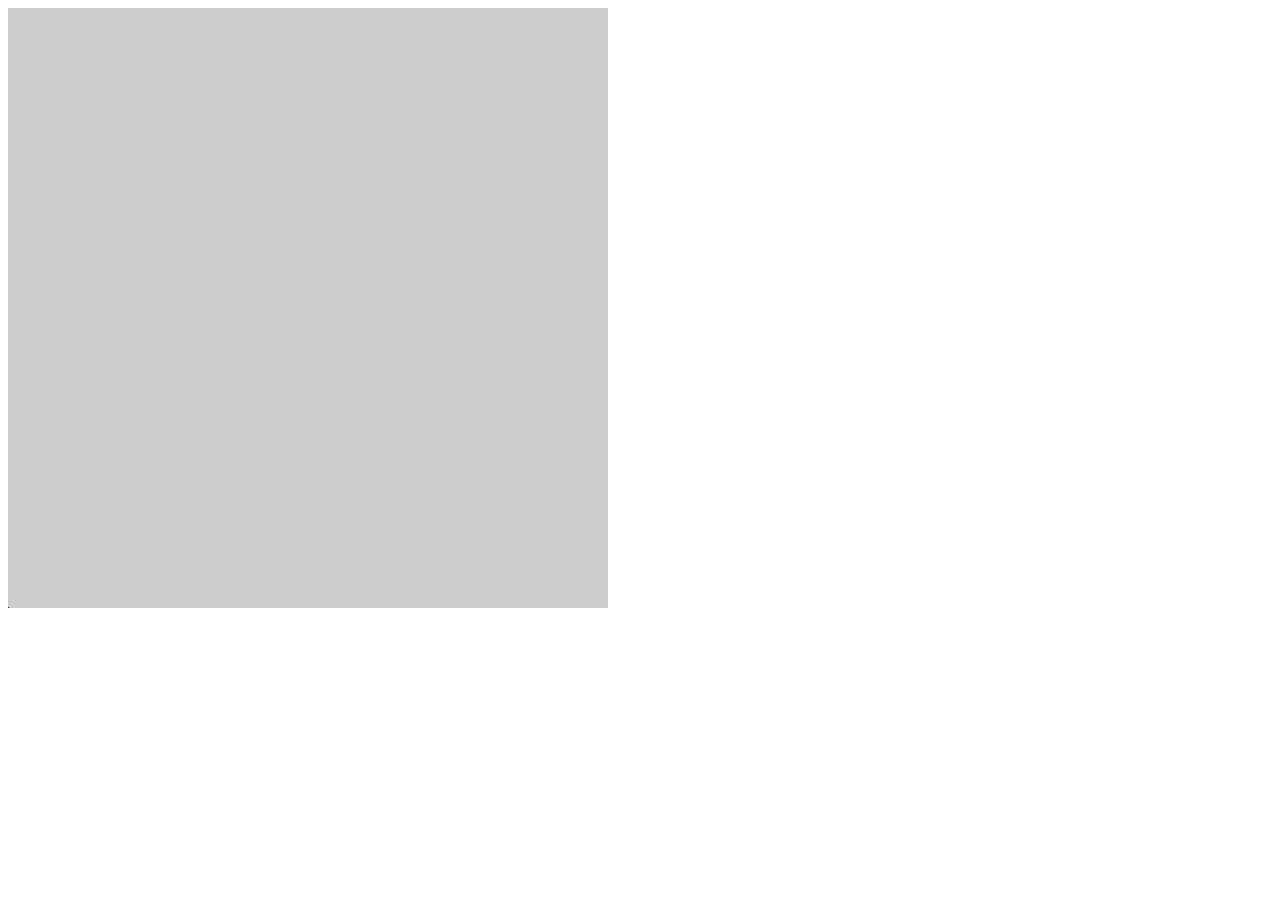
==== index.html @ 2315db24 "Add files via upload" ====
<!DOCTYPE html>
<html lang="pt-br">
<head>
    <meta charset="UTF-8">
    <title>Bresenham</title>
</head>
<body>

    <canvas id="glCanvas" width="600" height="600"></canvas>

    <script id="vertex-shader" type="x-shader/x-vertex">
        attribute vec2 aPosition;
        uniform vec2 uResolution;

        void main() {
            vec2 position = aPosition / uResolution;
            position = position * 2.0 - 1.0;

            gl_Position = vec4(position.x, position.y, 0.0, 1.0);
            gl_PointSize = 2.0;
        }
    </script>

    <script id="fragment-shader" type="x-shader/x-fragment">
        precision mediump float;

        uniform vec4 uColor;

        void main() {
            gl_FragColor = uColor;
        }
    </script>

    <script src="main.js"></script>
</body>
</html>
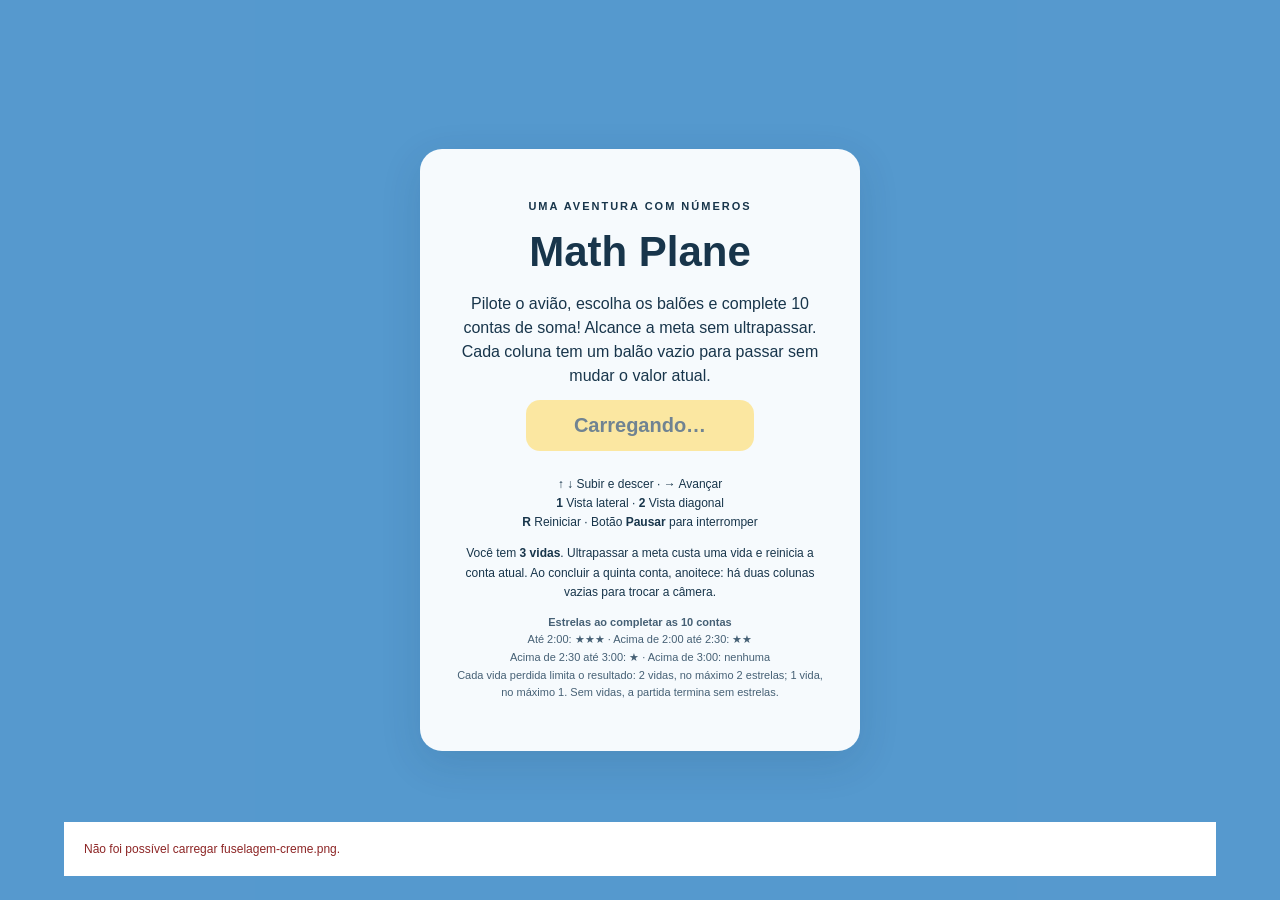
==== commit 1185eb66: "Entrega 5 com sistema de adição" ====
--- a/index.html
+++ b/index.html
@@ -1,36 +1,71 @@
-<!DOCTYPE html>
-<html lang="pt-br">
+<!doctype html>
+<html lang="pt-BR">
 <head>
-    <meta charset="UTF-8">
-    <title>Bresenham</title>
+    <meta charset="utf-8">
+    <meta name="viewport" content="width=device-width,initial-scale=1">
+    <title>Math Plane</title>
+    <link rel="stylesheet" href="style.css">
 </head>
 <body>
+    <canvas id="scene" aria-label="Avião em voo diante de dezesseis balões amarelos"></canvas>
+    <header class="hud" hidden>
+        <div class="challenge" aria-label="Desafio 1 de 10">
+            <span id="operation-label">SOMA</span>
+            <strong id="challenge-value">1 / 10</strong>
+        </div>
 
-    <canvas id="glCanvas" width="600" height="600"></canvas>
+        <div class="title-panel">
+            <strong>Math Plane</strong>
+            <button id="pause-button" class="pause-button" type="button" disabled>Pausar</button>
+            <p><b>→</b> Avançar · <b>↑ ↓</b> Subir/descer · <b>R</b> Reiniciar · <b>1</b> Vista lateral · <b>2</b> Vista diagonal</p>
+        </div>
 
-    <script id="vertex-shader" type="x-shader/x-vertex">
-        attribute vec2 aPosition;
-        uniform vec2 uResolution;
 
-        void main() {
-            vec2 position = aPosition / uResolution;
-            position = position * 2.0 - 1.0;
-
-            gl_Position = vec4(position.x, position.y, 0.0, 1.0);
-            gl_PointSize = 2.0;
-        }
-    </script>
-
-    <script id="fragment-shader" type="x-shader/x-fragment">
-        precision mediump float;
-
-        uniform vec4 uColor;
-
-        void main() {
-            gl_FragColor = uColor;
-        }
-    </script>
-
-    <script src="main.js"></script>
+        <div class="scores" aria-label="Atual 0 e meta 15">
+            <div class="score current">
+                <span>ATUAL</span>
+                <strong id="current-value">0</strong>
+            </div>
+            <div class="score target">
+                <span>META</span>
+                <strong id="target-value">15</strong>
+            </div>
+        </div>
+    </header>
+    <div class="flight-status" aria-label="Vidas, estrelas e tempo">
+        <span>VIDAS <strong id="lives-value">♥♥♥</strong></span>
+        <span>ESTRELAS <strong id="stars-value">★★★</strong></span>
+        <span>TEMPO <strong id="time-value">0:00</strong></span>
+    </div>
+    <p id="message" class="message" role="status" hidden></p>
+    <section id="menu" class="menu" aria-labelledby="menu-title">
+        <div class="menu-card">
+            <p class="eyebrow">UMA AVENTURA COM NÚMEROS</p>
+            <h1 id="menu-title">Math Plane</h1>
+            <div id="menu-text">Pilote o avião, escolha os balões e complete 10 contas de soma! Alcance a meta sem ultrapassar. Cada coluna tem um balão vazio para passar sem mudar o valor atual.</div>
+            <button id="play" type="button" disabled>Carregando…</button>
+            <button id="result-home" class="result-home" type="button" hidden>Voltar à tela inicial</button>
+            <div id="menu-instructions">
+                <p class="menu-controls"><b>↑ ↓</b> Subir e descer · <b>→</b> Avançar<br><b>1</b> Vista lateral · <b>2</b> Vista diagonal<br><b>R</b> Reiniciar · Botão <b>Pausar</b> para interromper</p>
+                <p class="menu-controls">Você tem <b>3 vidas</b>. Ultrapassar a meta custa uma vida e reinicia a conta atual. Ao concluir a quinta conta, anoitece: há duas colunas vazias para trocar a câmera.</p>
+                <p class="star-rules"><b>Estrelas ao completar as 10 contas</b><br>Até 2:00: ★★★ · Acima de 2:00 até 2:30: ★★<br>Acima de 2:30 até 3:00: ★ · Acima de 3:00: nenhuma<br>Cada vida perdida limita o resultado: 2 vidas, no máximo 2 estrelas; 1 vida, no máximo 1. Sem vidas, a partida termina sem estrelas.</p>
+            </div>
+        </div>
+    </section>
+    <section id="pause-menu" class="menu pause-overlay" role="dialog" aria-modal="true" aria-labelledby="pause-title" hidden>
+        <div class="menu-card">
+            <h2 id="pause-title">Jogo pausado</h2>
+            <div class="pause-actions">
+                <button id="resume-button" type="button">Continuar</button>
+                <button id="restart-button" type="button">Reiniciar</button>
+                <button id="home-button" type="button">Voltar à tela inicial</button>
+            </div>
+        </div>
+    </section>
+    <p id="error" role="alert" hidden></p>
+    <script src="m4.js"></script>
+    <script src="geometry.js"></script>
+    <script src="airplane.js"></script>
+    <script src="scene.js"></script>
 </body>
 </html>
--- a/style.css
+++ b/style.css
@@ -0,0 +1,122 @@
+* { box-sizing: border-box; }
+body {
+  margin: 0;
+  font: 16px Arial, sans-serif;
+  background: #66b3ef;
+  color: #18354b;
+}
+canvas { display: block; width: 100vw; height: 100vh; }
+.hud {
+  position: absolute;
+  top: 16px;
+  left: 16px;
+  right: 16px;
+  display: grid;
+  grid-template-columns: auto minmax(0, 1fr) auto;
+  align-items: start;
+  gap: 16px;
+}
+.challenge, .title-panel, .score {
+  border-radius: 12px;
+  padding: 12px 18px;
+  text-align: center;
+}
+.challenge {
+  display: flex;
+  flex-direction: column;
+  gap: 4px;
+  background: #fff5db;
+}
+.challenge span, .score span { font-size: 13px; font-weight: bold; }
+.challenge strong { font-size: 28px; white-space: nowrap; }
+.title-panel {
+  justify-self: center;
+  max-width: 100%;
+  background: #fffffff0;
+}
+.title-panel > strong { font-size: 22px; }
+.title-panel p { margin: 8px 0 0; font-size: 12px; line-height: 1.5; }
+.scores { display: flex; gap: 10px; }
+.score {
+  min-width: 88px;
+  display: flex;
+  flex-direction: column;
+  gap: 3px;
+}
+.score strong { font-size: 32px; line-height: 1; }
+.current { background: #fff0a8; }
+.target { background: #d5eadd; }
+#error {
+  position: absolute;
+  bottom: 24px;
+  left: 5%;
+  width: 90%;
+  margin: 0;
+  padding: 20px;
+  background: white;
+  color: #8d2525;
+  font-size: 12px;
+}
+@media (max-width: 720px) {
+  .hud {
+    top: 8px;
+    left: 8px;
+    right: 8px;
+    grid-template-columns: 1fr auto;
+    gap: 8px;
+  }
+  .title-panel {
+    grid-column: 1 / -1;
+    grid-row: 1;
+    width: 100%;
+    padding: 8px 10px;
+  }
+  .title-panel > strong { font-size: 18px; }
+  .title-panel p { margin-top: 4px; font-size: 11px; }
+  .challenge { justify-self: start; padding: 8px 12px; }
+  .challenge strong { font-size: 24px; }
+  .score { min-width: 72px; padding: 9px 12px; }
+  .score strong { font-size: 27px; }
+}
+
+[hidden] { display: none !important; }
+.flight-status { position: absolute; bottom: 16px; left: 16px; margin: 0; padding: 10px 16px; border-radius: 12px; background: #fff5db; }
+body:has(#menu:not([hidden])) .flight-status { display: none; }
+.message { position: absolute; bottom: 65px; left: 50%; transform: translateX(-50%); width: max-content; max-width: 90%; text-align: center; background: #fffffff0; border-radius: 12px; padding: 12px 18px; margin: 0; pointer-events: none; }
+.menu { position: fixed; inset: 0; display: grid; place-items: center; background: #18354b33; padding: 20px; }
+.menu-card { width: 440px; max-width: 100%; text-align: center; background: #fffffff2; padding: 38px 30px; border-radius: 22px; box-shadow: 0 12px 40px #18354b22; }
+.menu h1 { margin: 12px 0 16px; font-size: 42px; }
+.menu p { line-height: 1.6; }
+.eyebrow { font-size: 11px; letter-spacing: 2px; font-weight: bold; }
+#play { border: 0; border-radius: 14px; padding: 14px 48px; font: bold 20px Arial, sans-serif; color: #18354b; background: #ffdb65; cursor: pointer; margin: 12px 0; }
+#play:hover { background: #ffce36; }
+#play:focus-visible { outline: 3px solid #278cce; outline-offset: 4px; }
+#play:disabled { cursor: wait; opacity: .6; }
+.menu-controls { font-size: 12px; }
+
+.flight-status { display: flex; gap: 20px; align-items: center; flex-wrap: wrap; }
+.flight-status span { font-size: 11px; font-weight: bold; display: flex; flex-direction: column; gap: 3px; }
+.flight-status strong { font-size: 22px; font-variant-numeric: tabular-nums; }
+#lives-value { color: #b94943; }
+#stars-value { color: #9a7000; }
+.star-rules { font-size: 11px; color: #466075; }
+@media (max-width: 720px) { .flight-status { gap: 12px; padding: 8px 12px; } }
+
+.result-stars { font-size: 48px; color: #c39216; line-height: 1.3; margin: 12px 0 18px; letter-spacing: 6px; }
+.result-details { white-space: pre-line; font-size: 17px; line-height: 1.8; }
+
+.pause-button { margin-left: 14px; border: 0; border-radius: 8px; padding: 7px 12px; background: #ffdb65; color: #18354b; font: bold 12px Arial, sans-serif; cursor: pointer; vertical-align: middle; }
+.pause-button:disabled { opacity: .5; cursor: default; }
+.pause-button:hover:not(:disabled) { background: #ffce36; }
+.pause-overlay { z-index: 10; background: #18354b66; }
+.pause-overlay h2 { margin: 0 0 24px; font-size: 30px; }
+.pause-actions { display: grid; gap: 12px; }
+.pause-actions button { padding: 14px 18px; border: 0; border-radius: 12px; background: #e9eff2; color: #18354b; font: bold 16px Arial, sans-serif; cursor: pointer; }
+.pause-actions button:first-child { background: #ffdb65; }
+.pause-actions button:hover { filter: brightness(.95); }
+.pause-actions button:focus-visible, .pause-button:focus-visible { outline: 3px solid #278cce; outline-offset: 3px; }
+
+.menu { overflow-y: auto; }
+.result-home { display: block; border: 0; background: none; color: #18354b; text-decoration: underline; cursor: pointer; margin: 8px auto; padding: 10px; font: 14px Arial, sans-serif; }
+#menu-text { line-height: 1.5; }
+.menu-card { margin: auto; }
